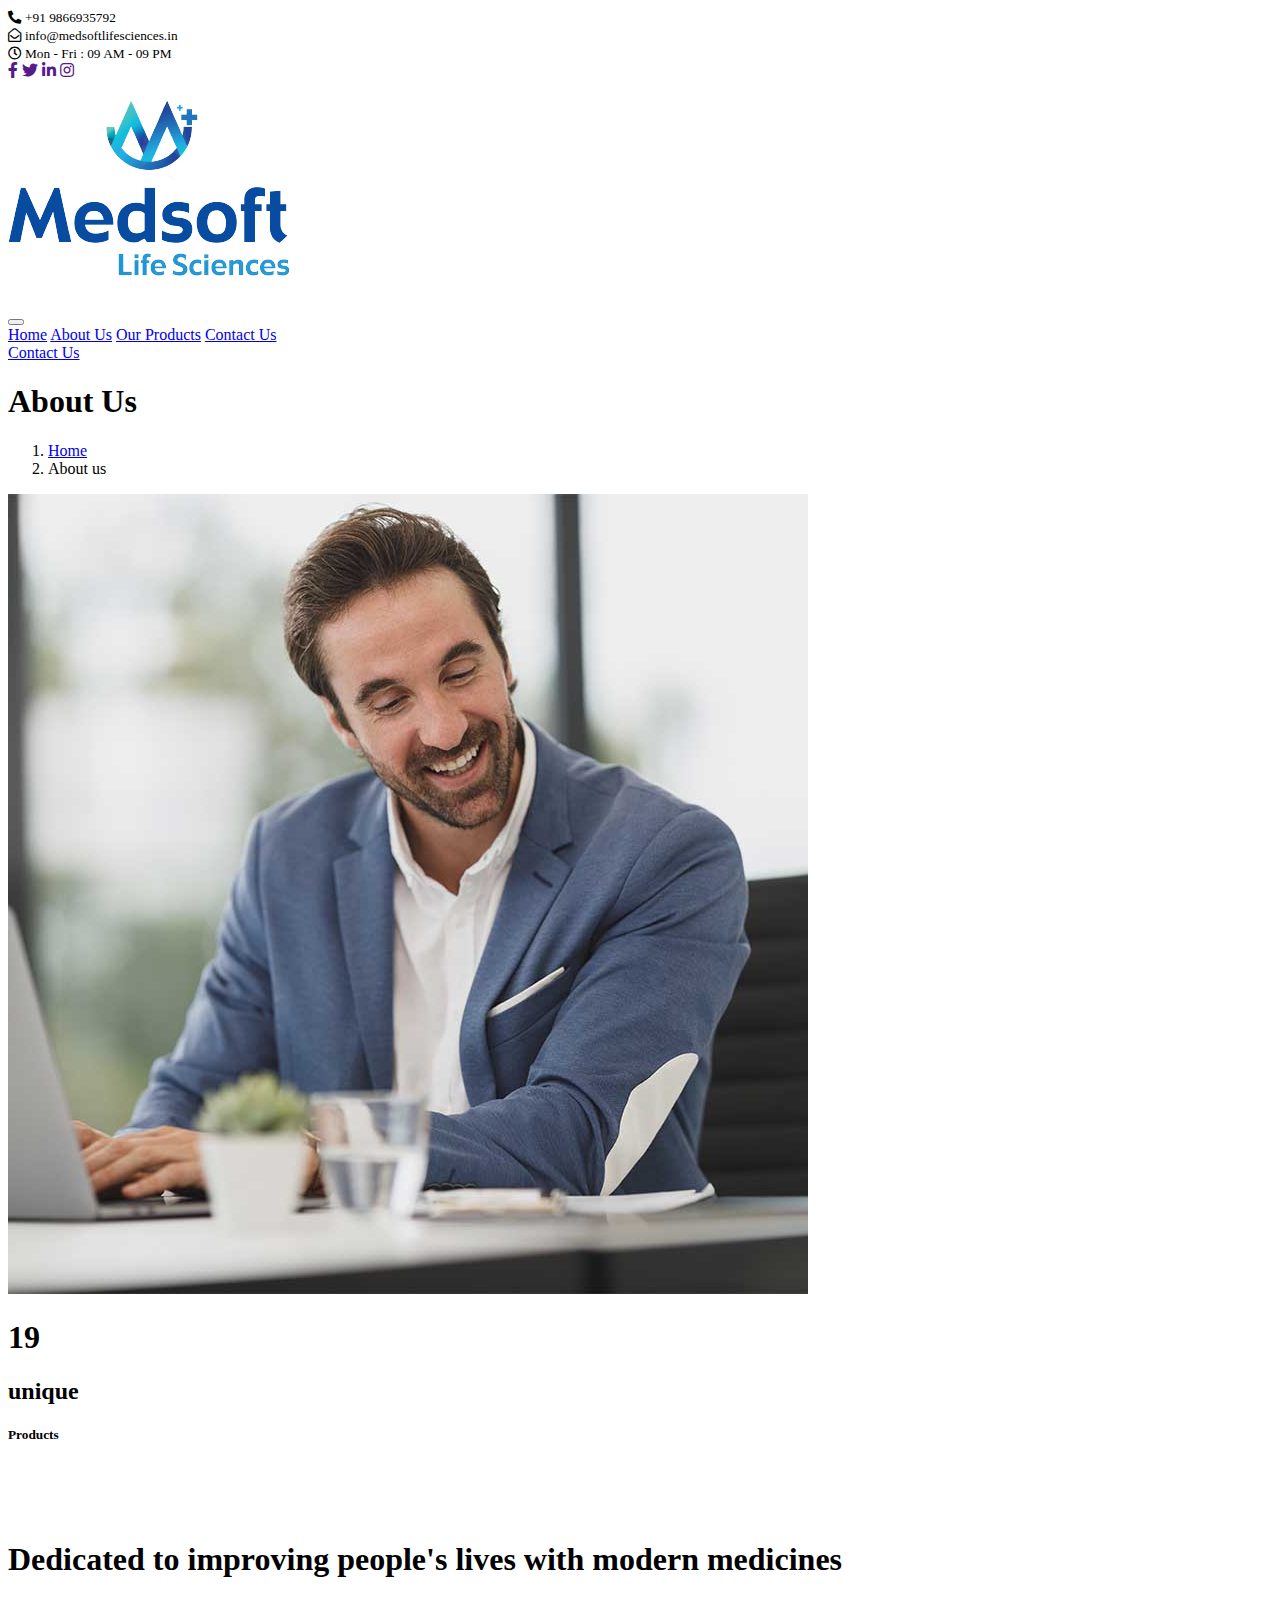
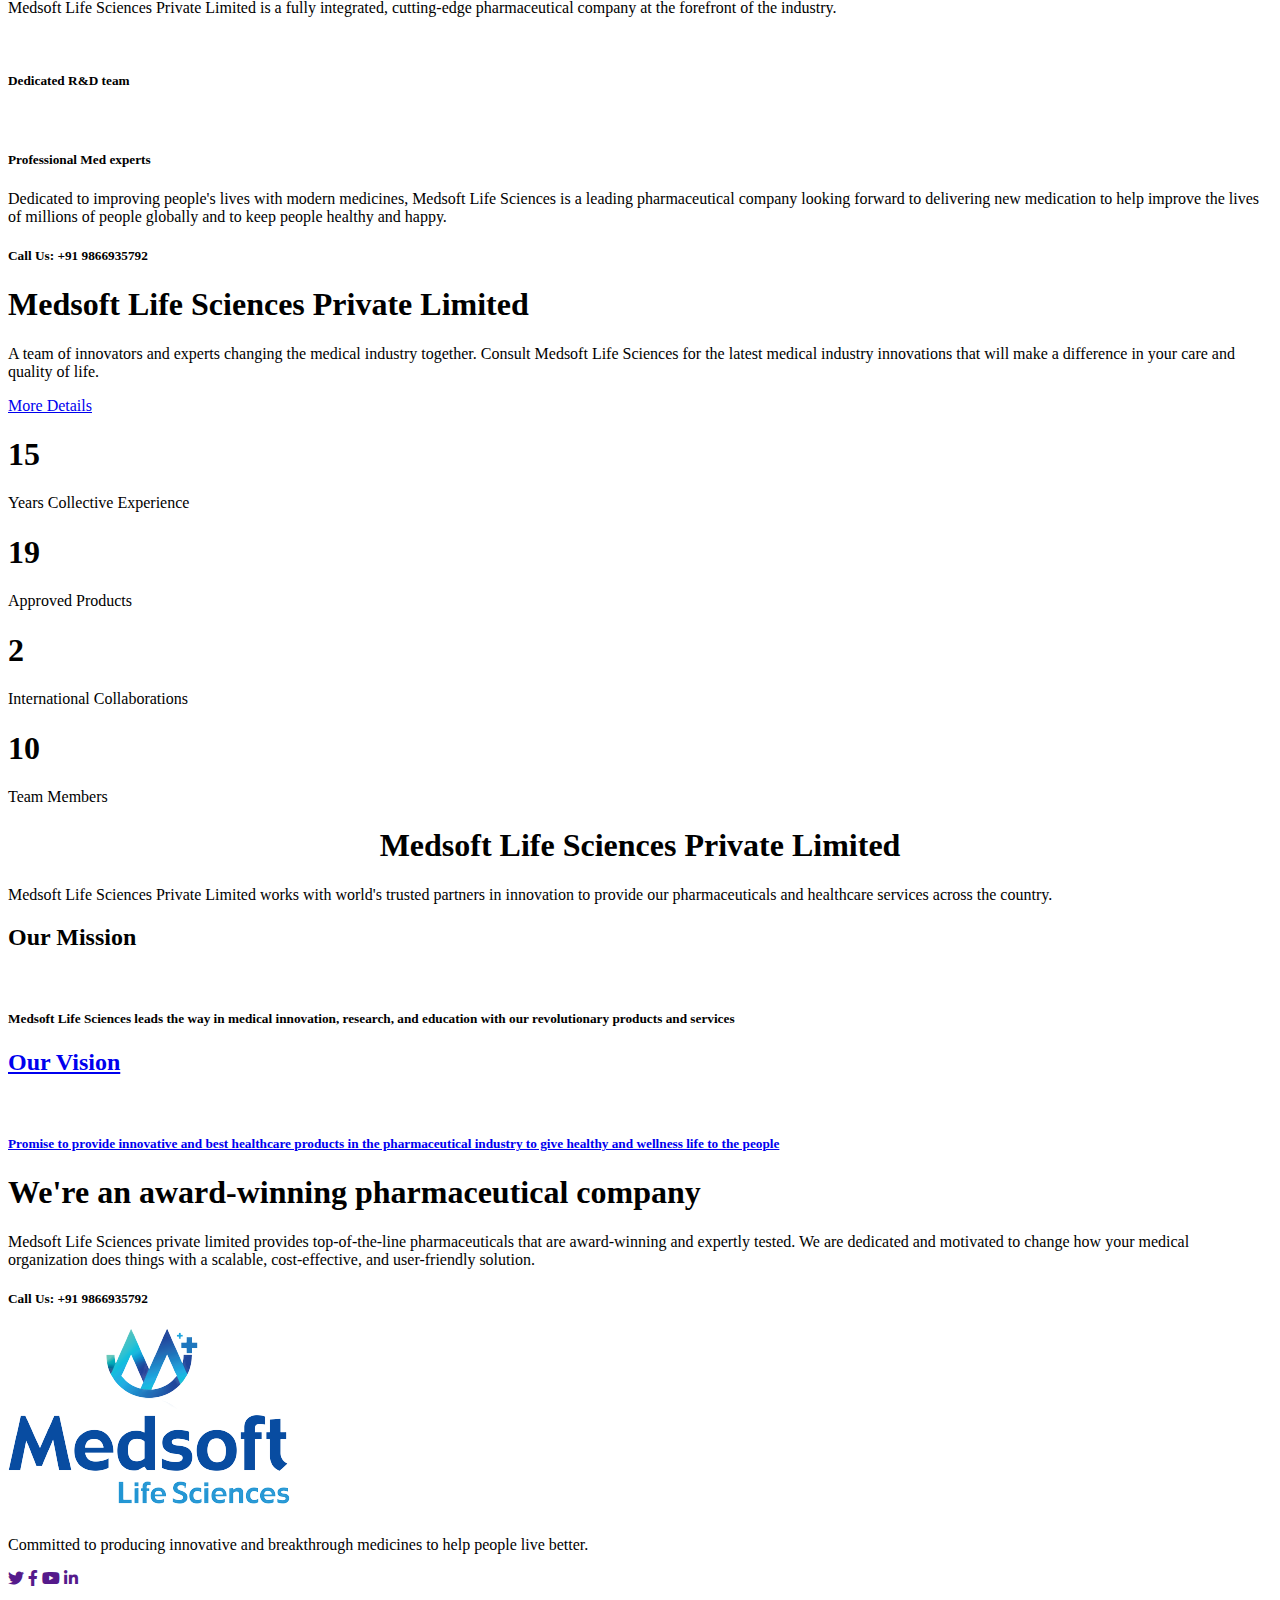
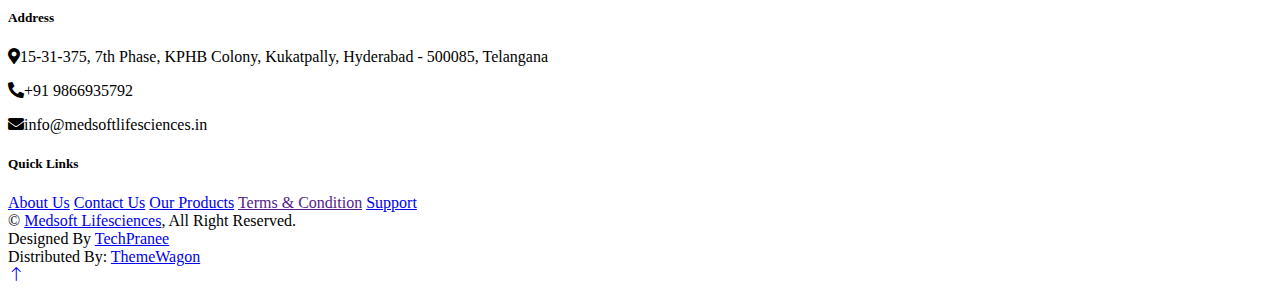
==== about.html @ 89406d45 "content changes" ====
<!DOCTYPE html>
<html lang="en">
  <head>
    <meta charset="utf-8" />
    <title>Medsoft - Life Sciences</title>
    <meta content="width=device-width, initial-scale=1.0" name="viewport" />
    <meta content="" name="keywords" />
    <meta content="" name="description" />

    <!-- Favicon -->
    <link href="img/medsoft_logo.png" rel="icon" />

    <!-- Google Web Fonts -->
    <link rel="preconnect" href="https://fonts.googleapis.com" />
    <link rel="preconnect" href="https://fonts.gstatic.com" crossorigin />
    <link
      href="https://fonts.googleapis.com/css2?family=Roboto:wght@400;500&family=Poppins:wght@600;700&display=swap"
      rel="stylesheet"
    />

    <!-- Icon Font Stylesheet -->
    <link
      href="https://cdnjs.cloudflare.com/ajax/libs/font-awesome/5.10.0/css/all.min.css"
      rel="stylesheet"
    />
    <link
      href="https://cdn.jsdelivr.net/npm/bootstrap-icons@1.4.1/font/bootstrap-icons.css"
      rel="stylesheet"
    />

    <!-- Libraries Stylesheet -->
    <link href="lib/animate/animate.min.css" rel="stylesheet" />
    <link href="lib/owlcarousel/assets/owl.carousel.min.css" rel="stylesheet" />

    <!-- Customized Bootstrap Stylesheet -->
    <link href="css/bootstrap.min.css" rel="stylesheet" />

    <!-- Template Stylesheet -->
    <link href="css/style.css" rel="stylesheet" />
  </head>

  <body>
    <!-- Spinner Start -->
    <div
      id="spinner"
      class="show bg-white position-fixed translate-middle w-100 vh-100 top-50 start-50 d-flex align-items-center justify-content-center"
    >
      <div class="spinner-grow text-primary" role="status"></div>
    </div>
    <!-- Spinner End -->

    <!-- Topbar Start -->
    <div
      class="container-fluid bg-dark text-white-50 py-2 px-0 d-none d-lg-block"
    >
      <div class="row gx-0 align-items-center">
        <div class="col-lg-7 px-5 text-start">
          <div class="h-100 d-inline-flex align-items-center me-4">
            <small class="fa fa-phone-alt me-2"></small>
            <small>+91 9866935792 </small>
          </div>
          <div class="h-100 d-inline-flex align-items-center me-4">
            <small class="far fa-envelope-open me-2"></small>
            <small>info@medsoftlifesciences.in</small>
          </div>
          <div class="h-100 d-inline-flex align-items-center me-4">
            <small class="far fa-clock me-2"></small>
            <small>Mon - Fri : 09 AM - 09 PM</small>
          </div>
        </div>
        <div class="col-lg-5 px-5 text-end">
          <div class="h-100 d-inline-flex align-items-center">
            <a class="text-white-50 ms-4" href=""
              ><i class="fab fa-facebook-f"></i
            ></a>
            <a class="text-white-50 ms-4" href=""
              ><i class="fab fa-twitter"></i
            ></a>
            <a class="text-white-50 ms-4" href=""
              ><i class="fab fa-linkedin-in"></i
            ></a>
            <a class="text-white-50 ms-4" href=""
              ><i class="fab fa-instagram"></i
            ></a>
          </div>
        </div>
      </div>
    </div>
    <!-- Topbar End -->

    <!-- Navbar Start -->
    <nav
      class="navbar navbar-expand-lg bg-white navbar-light sticky-top px-4 px-lg-5"
    >
      <a href="index.html" class="navbar-brand d-flex align-items-center">
        <h1 class="m-0">
          <img
            class="img-fluid me-3"
            src="img/medsoft_logo.png"
            alt="Medsoft logo"
          />
        </h1>
      </a>
      <button
        type="button"
        class="navbar-toggler"
        data-bs-toggle="collapse"
        data-bs-target="#navbarCollapse"
      >
        <span class="navbar-toggler-icon"></span>
      </button>
      <div class="collapse navbar-collapse" id="navbarCollapse">
        <div class="navbar-nav mx-auto bg-light rounded pe-4 py-3 py-lg-0">
          <a href="index.html" class="nav-item nav-link active">Home</a>
          <a href="about.html" class="nav-item nav-link">About Us</a>
          <a href="ourproducts.html" class="nav-item nav-link">Our Products</a>
          <!-- <div class="nav-item dropdown">
            <a
              href="#"
              class="nav-link dropdown-toggle"
              data-bs-toggle="dropdown"
              >Pages</a
            >
            <div class="dropdown-menu bg-light border-0 m-0">
              <a href="feature.html" class="dropdown-item">Features</a>
              <a href="appointment.html" class="dropdown-item">Appointment</a>
              <a href="team.html" class="dropdown-item">Team Members</a>
              <a href="testimonial.html" class="dropdown-item">Testimonial</a>
              <a href="404.html" class="dropdown-item">404 Page</a>
            </div>
          </div> -->
          <a href="contact.html" class="nav-item nav-link">Contact Us</a>
        </div>
      </div>
      <a href="contact.html" class="btn btn-primary px-3 d-none d-lg-block">Contact Us</a>
    </nav>
    <!-- Navbar End -->

    <!-- Page Header Start -->
    <div
      class="container-fluid page-header py-5 mb-5 wow fadeIn"
      data-wow-delay="0.1s"
    >
      <div class="container py-5">
        <h1 class="display-4 animated slideInDown mb-4">About Us</h1>
        <nav aria-label="breadcrumb animated slideInDown">
          <ol class="breadcrumb mb-0">
            <li class="breadcrumb-item"><a href="#">Home</a></li>
            <li class="breadcrumb-item active" aria-current="page">About us</li>
          </ol>
        </nav>
      </div>
    </div>
    <!-- Page Header End -->

    <!-- About Start -->
    <div class="container-xxl py-5">
      <div class="container">
        <div class="row g-5">
          <div class="col-lg-6 wow fadeInUp" data-wow-delay="0.1s">
            <div
              class="position-relative overflow-hidden rounded ps-5 pt-5 h-100"
              style="min-height: 400px"
            >
              <img
                class="position-absolute w-100 h-100"
                src="img/about.jpg"
                alt=""
                style="object-fit: cover"
              />
              <div
                class="position-absolute top-0 start-0 bg-white rounded pe-3 pb-3"
                style="width: 200px; height: 200px"
              >
                <div
                  class="d-flex flex-column justify-content-center text-center bg-primary rounded h-100 p-3"
                >
                  <h1 class="text-white mb-0">19</h1>
                  <h2 class="text-white">unique</h2>
                  <h5 class="text-white mb-0">Products</h5>
                </div>
              </div>
            </div>
          </div>
          <div class="col-lg-6 wow fadeInUp" data-wow-delay="0.5s">
            <div class="h-100">
              <h1 class="display-6 mb-5">
                Dedicated to improving people's lives with modern medicines
              </h1>
              <p class="fs-5 text-primary mb-4">
                Medsoft Life Sciences Private Limited is a fully integrated, cutting-edge pharmaceutical company at the forefront of the industry.
              </p>
              <div class="row g-4 mb-4">
                <div class="col-sm-6">
                  <div class="d-flex align-items-center">
                    <img
                      class="flex-shrink-0 me-3"
                      src="img/icon/icon-04-primary.png"
                      alt=""
                    />
                    <h5 class="mb-0">Dedicated R&D team</h5>
                  </div>
                </div>
                <div class="col-sm-6">
                  <div class="d-flex align-items-center">
                    <img
                      class="flex-shrink-0 me-3"
                      src="img/icon/icon-03-primary.png"
                      alt=""
                    />
                    <h5 class="mb-0">Professional Med experts</h5>
                  </div>
                </div>
              </div>
              <p class="mb-4">
                Dedicated to improving people's lives with modern medicines, Medsoft Life Sciences is a leading pharmaceutical company looking forward to delivering new medication to help improve the lives of millions of people globally and to keep people healthy and happy.
              </p>
              <div class="border-top mt-4 pt-4">
                <div class="d-flex align-items-center">
                  <!-- <img
                    class="flex-shrink-0 rounded-circle me-3"
                    src="img/profile.jpg"
                    alt=""
                  /> -->
                  <h5 class="mb-0">Call Us: +91 9866935792</h5>
                </div>
              </div>
            </div>
          </div>
        </div>
      </div>
    </div>
    <!-- About End -->

    <!-- Facts Start -->
    <div class="container-fluid overflow-hidden my-5 px-lg-0">
      <div class="container facts px-lg-0">
        <div class="row g-0 mx-lg-0">
          <div class="col-lg-6 facts-text wow fadeIn" data-wow-delay="0.1s">
            <div class="h-100 px-4 ps-lg-0">
              <h1 class="text-white mb-4">Medsoft Life Sciences Private Limited</h1>
              <p class="text-light mb-5">
                A team of innovators and experts changing the medical industry together. Consult Medsoft Life Sciences for the latest medical industry innovations that will make a difference in your care and quality of life.
              </p>
              <a href="/about.html" class="align-self-start btn btn-secondary py-3 px-5"
                >More Details</a
              >
            </div>
          </div>
          <div class="col-lg-6 facts-counter wow fadeIn" data-wow-delay="0.5s">
            <div class="h-100 px-4 pe-lg-0">
              <div class="row g-5">
                <div class="col-sm-6">
                  <h1 class="display-5" data-toggle="counter-up">15</h1>
                  <p class="fs-5 text-primary">Years Collective Experience</p>
                </div>
                <div class="col-sm-6">
                  <h1 class="display-5" data-toggle="counter-up">19</h1>
                  <p class="fs-5 text-primary">Approved Products</p>
                </div>
                <div class="col-sm-6">
                  <h1 class="display-5" data-toggle="counter-up">2</h1>
                  <p class="fs-5 text-primary">International Collaborations</p>
                </div>
                <div class="col-sm-6">
                  <h1 class="display-5" data-toggle="counter-up">10</h1>
                  <p class="fs-5 text-primary">Team Members</p>
                </div>
              </div>
            </div>
          </div>
        </div>
      </div>
    </div>
    <!-- Facts End -->

    <!-- Features Start -->
    <div class="container-xxl py-5">
      <div class="container">
        <div class="row g-5">
          <div class="wow fadeInUp" data-wow-delay="0.1s">
            <h1 class="display-6 mb-5", style="text-align: center;">Medsoft Life Sciences Private Limited</h1>
            <p class="mb-4">
              Medsoft Life Sciences Private Limited works with world's trusted partners in innovation to provide our pharmaceuticals and healthcare services across the country.
            </p>
            <div class="row g-3">
              <div class="col-sm-6 wow fadeIn" data-wow-delay="0.1s">
                <div class="bg-light rounded h-100 p-3">
                  <div
                  class="bg-white d-flex flex-column justify-content-center text-center rounded h-100 py-4 px-3"
                >
                  <!-- <img
                    class="align-self-center mb-3"
                    src="img/marine_bio_logo2.jpg"
                    alt="marine bio logo"
                    
                    
                  /> -->
                  <h2 class="fs-5 text-primary">Our Mission</h2> <br>
                  <h5 class="mb-0">Medsoft Life Sciences leads the way in medical innovation, research, and education with our revolutionary products and services</h5>
                </div>
                </a>
                 
                </div>
              </div>
              <div class="col-sm-6 wow fadeIn" data-wow-delay="0.2s">
                <div class="bg-light rounded h-100 p-3">
                  <a href="http://www.biotronlabs.com/" target="_blank">
                  <div
                    class="bg-white d-flex flex-column justify-content-center text-center rounded py-4 px-3"
                  >
                    <!-- <img
                      class="align-self-center mb-3"
                      src="img/biotron_logo.png"
                      alt=""
                    /> -->
                    <h2 class="fs-5 text-primary">Our Vision</h2> <br>
                    <h5 class="mb-0">Promise to provide innovative and best healthcare products in the pharmaceutical industry to give healthy and wellness life to the people</h5>
                  </div>
                </a>
                </div>
              </div>
              <!-- <div class="col-sm-6 wow fadeIn" data-wow-delay="0.3s">
                <div class="bg-light rounded h-100 p-3">
                  <div
                    class="bg-white d-flex flex-column justify-content-center text-center rounded py-4 px-3"
                  >
                    <img
                      class="align-self-center mb-3"
                      src="img/icon/icon-04-primary.png"
                      alt=""
                    />
                    <h5 class="mb-0">Policy Controlling</h5>
                  </div>
                </div>
              </div> -->
              <!-- <div class="col-sm-6 wow fadeIn" data-wow-delay="0.4s">
                <div class="bg-light rounded h-100 p-3">
                  <div
                    class="bg-white d-flex flex-column justify-content-center text-center rounded h-100 py-4 px-3"
                  >
                    <img
                      class="align-self-center mb-3"
                      src="img/icon/icon-07-primary.png"
                      alt=""
                    />
                    <h5 class="mb-0">Money Saving</h5>
                  </div>
                </div>
              </div> -->
            </div>
          </div>
          <!-- <div class="col-lg-6 wow fadeInUp" data-wow-delay="0.5s">
            <div
              class="position-relative rounded overflow-hidden h-100"
              style="min-height: 400px"
            >
              <img
                class="position-absolute w-100 h-100"
                src="img/feature.jpg"
                alt=""
                style="object-fit: cover"
              />
            </div>
          </div> -->
        </div>
      </div>
    </div>
    <!-- Features End -->

    <!-- Appointment Start -->
    <div
      class="container-fluid appointment my-5 py-5 wow fadeIn"
      data-wow-delay="0.1s"
    >
      <div class="container py-5">
        <div class="row g-5">
          <div class="wow fadeIn" data-wow-delay="0.3s">
            <h1 class="display-6 text-white mb-5">
              We're an award-winning pharmaceutical company
            </h1>
            <p class="text-white mb-5">
              Medsoft Life Sciences private limited provides top-of-the-line pharmaceuticals that are award-winning and expertly tested. We are dedicated and motivated to change how your medical organization does things with a scalable, cost-effective, and user-friendly solution.
            </p>
            <div class="bg-white rounded p-3" style="width: 350px">
              <div class="d-flex align-items-center bg-primary rounded p-3">
                <h5 class="text-white mb-0">Call Us: +91 9866935792</h5>
              </div>
            </div>
          </div>
        </div>
      </div>
    </div>
    <!-- Appointment End -->

    <!-- Footer Start -->
    <div
      class="container-fluid bg-dark footer mt-5 pt-5 wow fadeIn"
      data-wow-delay="0.1s"
    >
      <div class="container py-5">
        <div class="row g-5">
          <div class="col-lg-3 col-md-6">
            <h1 class="text-white mb-4">
              <img
                class="img-fluid me-3"
                src="img/medsoft_logo.png"
                alt=""
              />
            </h1>
            <p>
              Committed to producing innovative and breakthrough medicines to help people live better.
            </p>
            <div class="d-flex pt-2">
              <a class="btn btn-square me-1" href=""
                ><i class="fab fa-twitter"></i
              ></a>
              <a class="btn btn-square me-1" href=""
                ><i class="fab fa-facebook-f"></i
              ></a>
              <a class="btn btn-square me-1" href=""
                ><i class="fab fa-youtube"></i
              ></a>
              <a class="btn btn-square me-0" href=""
                ><i class="fab fa-linkedin-in"></i
              ></a>
            </div>
          </div>
          <div class="col-lg-3 col-md-6">
            <h5 class="text-light mb-4">Address</h5>
            <p>
              <i class="fa fa-map-marker-alt me-3"></i>15-31-375, 7th Phase, KPHB Colony, Kukatpally, Hyderabad - 500085, Telangana
            </p>
            <p><i class="fa fa-phone-alt me-3"></i>+91 9866935792</p>
            <p><i class="fa fa-envelope me-3"></i>info@medsoftlifesciences.in</p>
          </div>
          <div class="col-lg-3 col-md-6">
            <h5 class="text-light mb-4">Quick Links</h5>
            <a class="btn btn-link" href="/about.html">About Us</a>
            <a class="btn btn-link" href="/contact.html">Contact Us</a>
            <a class="btn btn-link" href="/ourproducts.html">Our Products</a>
            <a class="btn btn-link" href="">Terms & Condition</a>
            <a class="btn btn-link" href="/contact.html">Support</a>
          </div>
          <!-- <div class="col-lg-3 col-md-6">
            <h5 class="text-light mb-4">Newsletter</h5>
            <p>Dolor amet sit justo amet elitr clita ipsum elitr est.</p>
            <div class="position-relative mx-auto" style="max-width: 400px">
              <input
                class="form-control bg-transparent w-100 py-3 ps-4 pe-5"
                type="text"
                placeholder="Your email"
              />
              <button
                type="button"
                class="btn btn-secondary py-2 position-absolute top-0 end-0 mt-2 me-2"
              >
                SignUp
              </button>
            </div>
          </div> -->
        </div>
      </div>
      <div class="container-fluid copyright">
        <div class="container">
          <div class="row">
            <div class="col-md-6 text-center text-md-start mb-3 mb-md-0">
              &copy; <a href="#">Medsoft Lifesciences</a>, All Right Reserved.
            </div>
            <div class="col-md-6 text-center text-md-end">
              <!--/*** This template is free as long as you keep the footer author’s credit link/attribution link/backlink. If you'd like to use the template without the footer author’s credit link/attribution link/backlink, you can purchase the Credit Removal License from "https://htmlcodex.com/credit-removal". Thank you for your support. ***/-->
              Designed By <a href="https://techpranee.com/">TechPranee</a>
              <br />Distributed By:
              <a href="https://themewagon.com" target="_blank">ThemeWagon</a>
            </div>
          </div>
        </div>
      </div>
    </div>
    <!-- Footer End -->

    <!-- Back to Top -->
    <a href="#" class="btn btn-lg btn-primary btn-lg-square back-to-top"
      ><i class="bi bi-arrow-up"></i
    ></a>

    <!-- JavaScript Libraries -->
    <script src="https://code.jquery.com/jquery-3.4.1.min.js"></script>
    <script src="https://cdn.jsdelivr.net/npm/bootstrap@5.0.0/dist/js/bootstrap.bundle.min.js"></script>
    <script src="lib/wow/wow.min.js"></script>
    <script src="lib/easing/easing.min.js"></script>
    <script src="lib/waypoints/waypoints.min.js"></script>
    <script src="lib/owlcarousel/owl.carousel.min.js"></script>
    <script src="lib/counterup/counterup.min.js"></script>

    <!-- Template Javascript -->
    <script src="js/main.js"></script>
  </body>
</html>
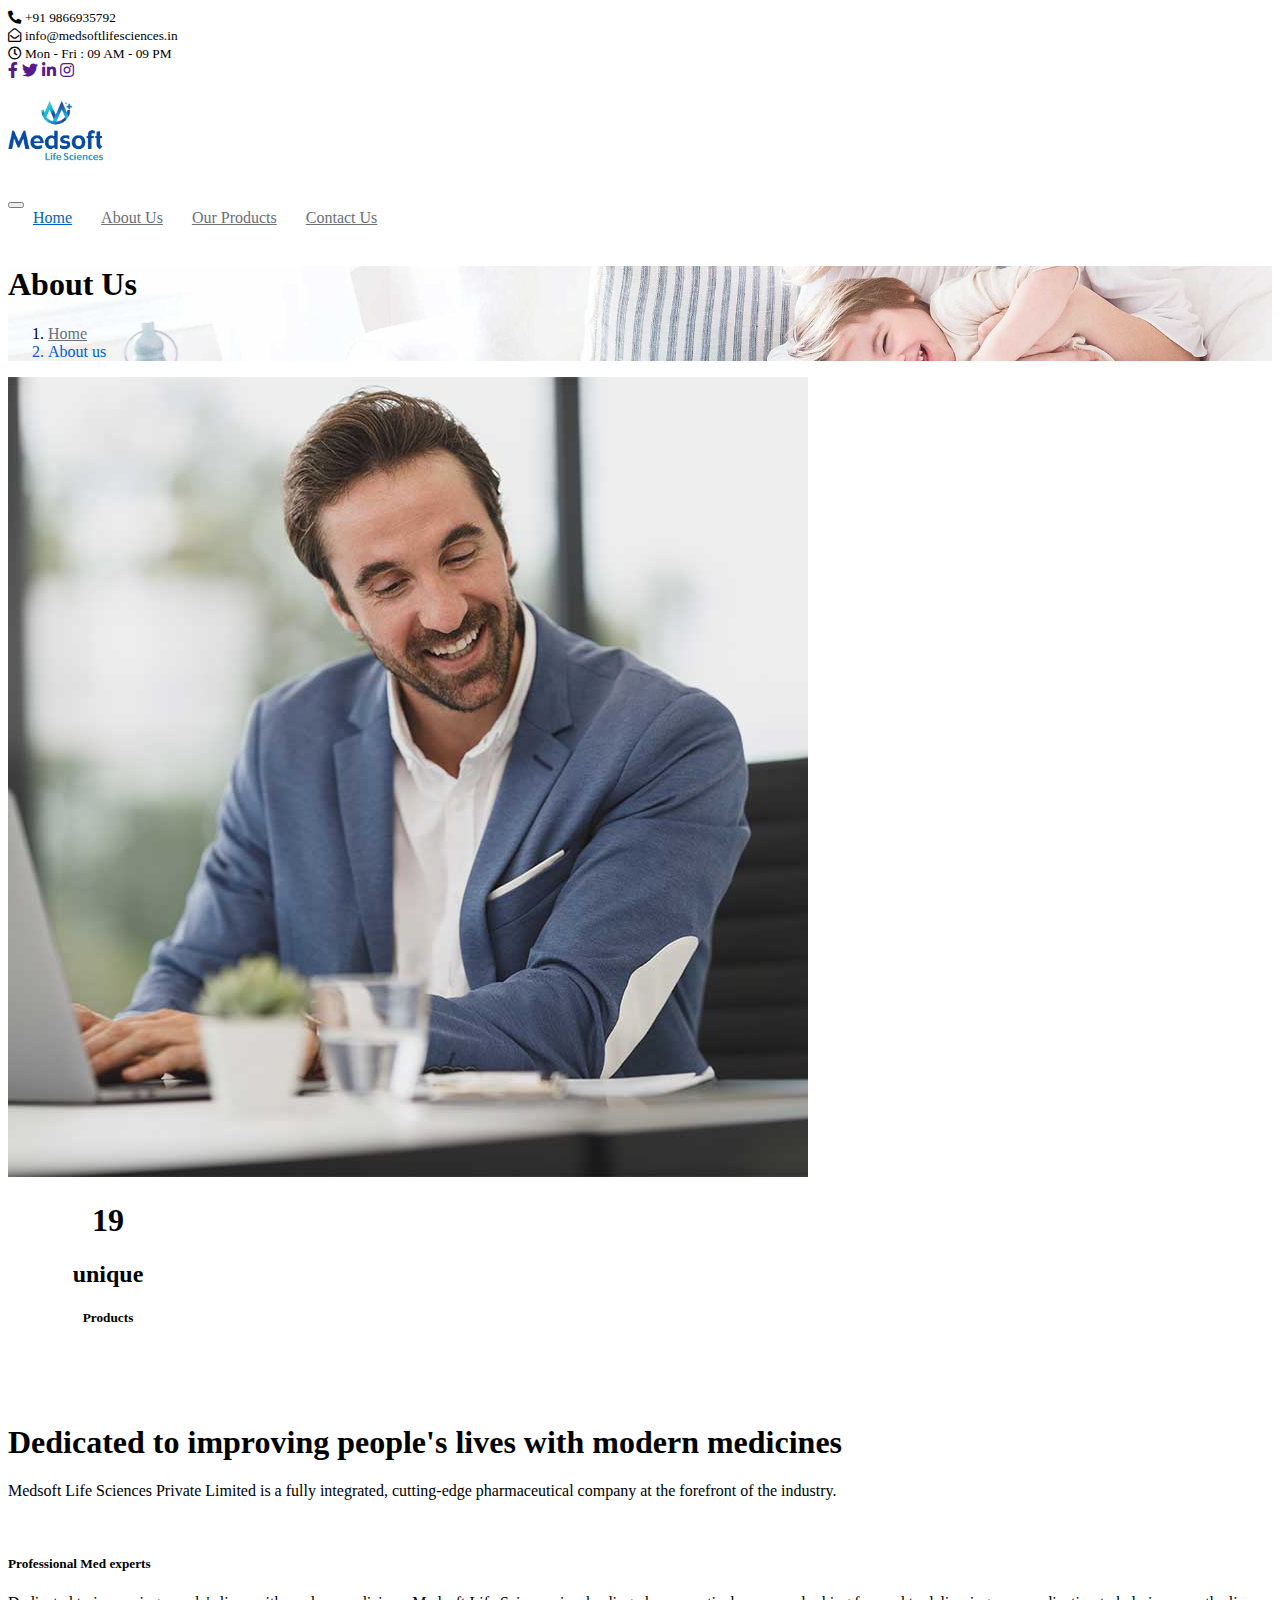
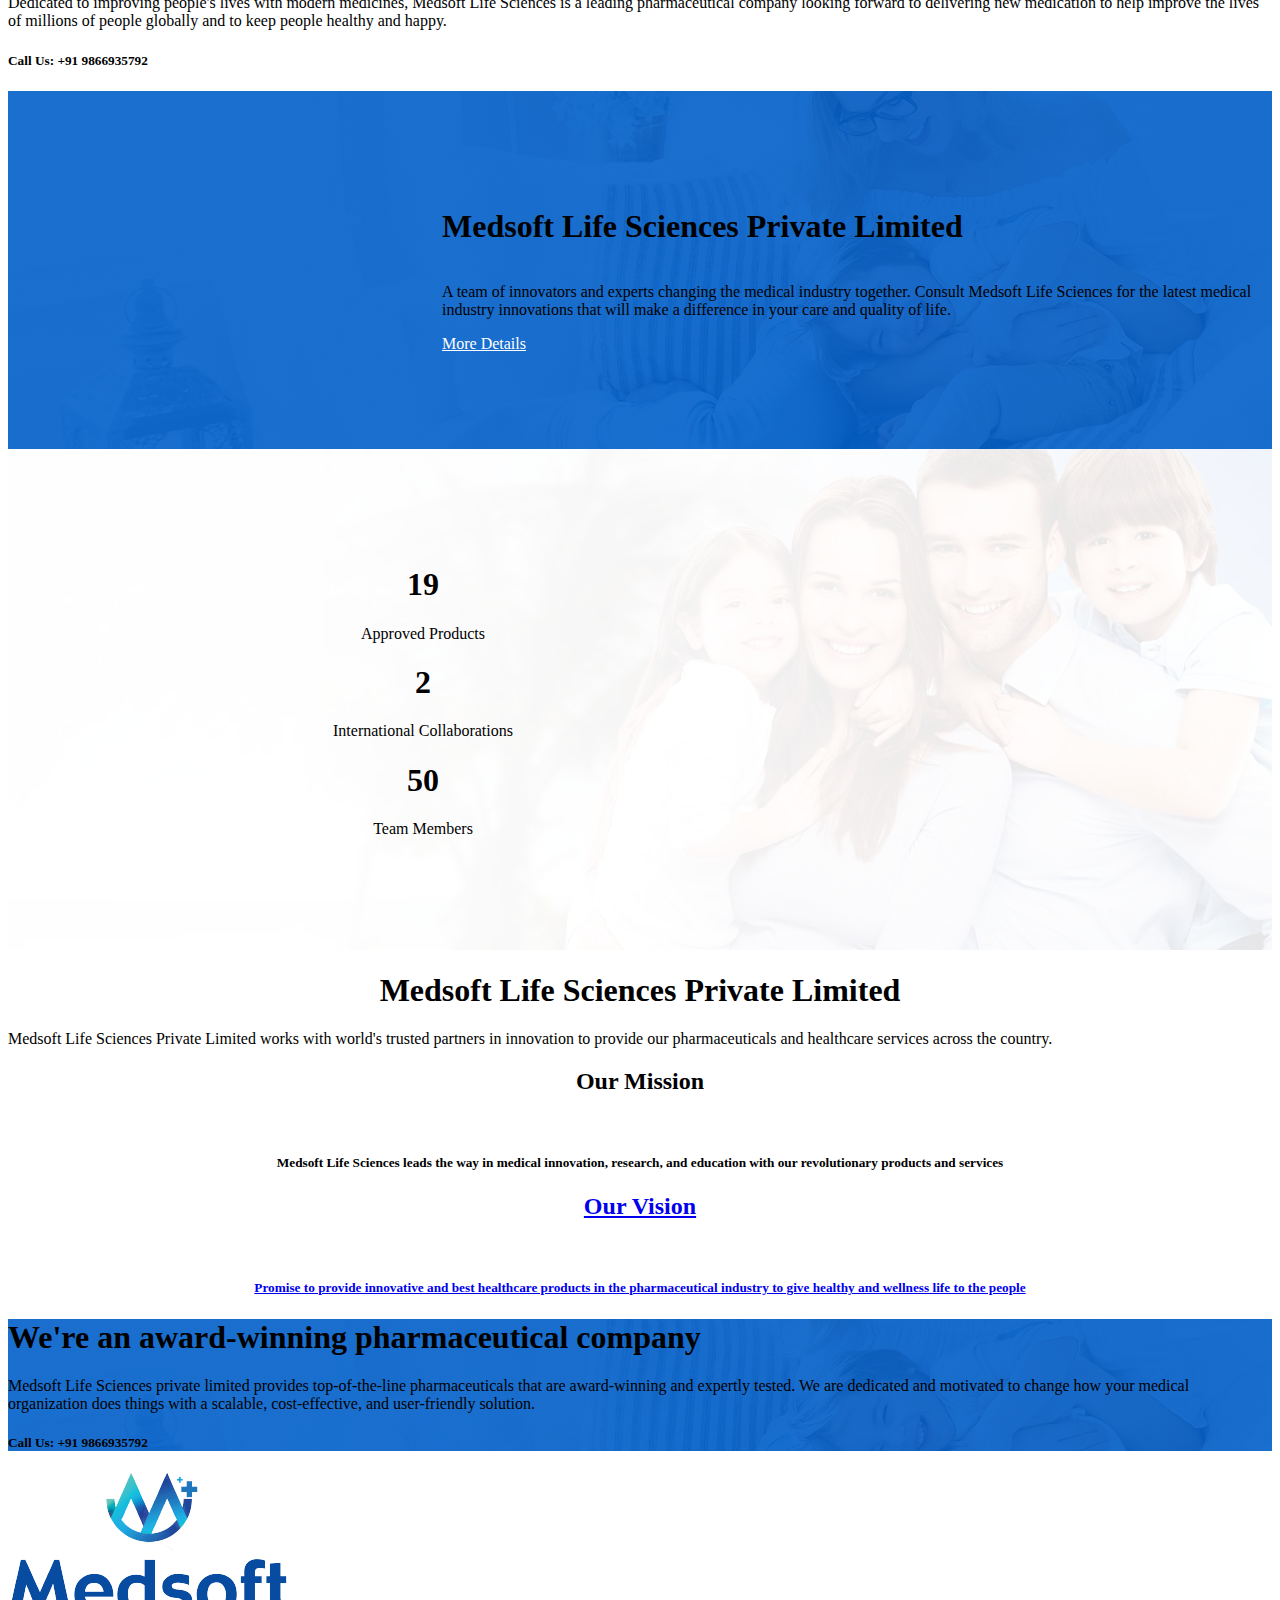
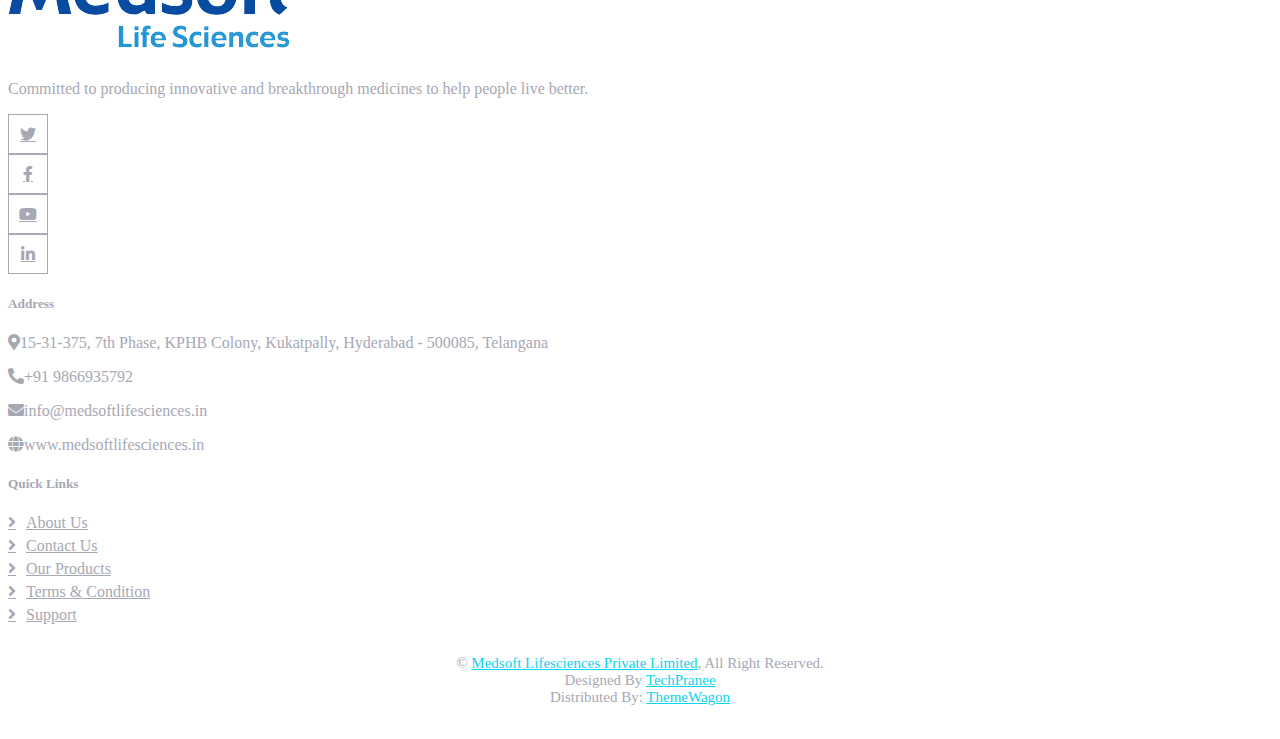
==== commit 6a3c1289: "revised private limited and facts content" ====
--- a/about.html
+++ b/about.html
@@ -198,10 +198,10 @@
                       src="img/icon/icon-04-primary.png"
                       alt=""
                     />
-                    <h5 class="mb-0">Dedicated R&D team</h5>
+                    <h5 class="mb-0">Professional Med experts</h5>
                   </div>
                 </div>
-                <div class="col-sm-6">
+                <!-- <div class="col-sm-6">
                   <div class="d-flex align-items-center">
                     <img
                       class="flex-shrink-0 me-3"
@@ -210,7 +210,7 @@
                     />
                     <h5 class="mb-0">Professional Med experts</h5>
                   </div>
-                </div>
+                </div> -->
               </div>
               <p class="mb-4">
                 Dedicated to improving people's lives with modern medicines, Medsoft Life Sciences is a leading pharmaceutical company looking forward to delivering new medication to help improve the lives of millions of people globally and to keep people healthy and happy.
@@ -238,11 +238,11 @@
         <div class="row g-0 mx-lg-0">
           <div class="col-lg-6 facts-text wow fadeIn" data-wow-delay="0.1s">
             <div class="h-100 px-4 ps-lg-0">
-              <h1 class="text-white mb-4">Medsoft Life Sciences Private Limited</h1>
+              <h1 class="text-white mb-4">Medsoft Life Sciences Private Limited </h1>
               <p class="text-light mb-5">
                 A team of innovators and experts changing the medical industry together. Consult Medsoft Life Sciences for the latest medical industry innovations that will make a difference in your care and quality of life.
               </p>
-              <a href="/about.html" class="align-self-start btn btn-secondary py-3 px-5"
+              <a href="" class="align-self-start btn btn-secondary py-3 px-5"
                 >More Details</a
               >
             </div>
@@ -250,21 +250,21 @@
           <div class="col-lg-6 facts-counter wow fadeIn" data-wow-delay="0.5s">
             <div class="h-100 px-4 pe-lg-0">
               <div class="row g-5">
-                <div class="col-sm-6">
+                <!-- <div class="col-sm-6">
                   <h1 class="display-5" data-toggle="counter-up">15</h1>
                   <p class="fs-5 text-primary">Years Collective Experience</p>
-                </div>
-                <div class="col-sm-6">
-                  <h1 class="display-5" data-toggle="counter-up">19</h1>
-                  <p class="fs-5 text-primary">Approved Products</p>
-                </div>
-                <div class="col-sm-6">
-                  <h1 class="display-5" data-toggle="counter-up">2</h1>
-                  <p class="fs-5 text-primary">International Collaborations</p>
-                </div>
-                <div class="col-sm-6">
-                  <h1 class="display-5" data-toggle="counter-up">10</h1>
-                  <p class="fs-5 text-primary">Team Members</p>
+                </div> -->
+                <div class="col-sm-4">
+                  <h1 class="display-5 text-center" data-toggle="counter-up">19</h1>
+                  <p class="fs-5 text-primary text-center">Approved Products</p>
+                </div>
+                <div class="col-sm-4">
+                  <h1 class="display-5 text-center" data-toggle="counter-up">2</h1>
+                  <p class="fs-5 text-primary text-center">International Collaborations</p>
+                </div>
+                <div class="col-sm-4">
+                  <h1 class="display-5 text-center" data-toggle="counter-up">50</h1>
+                  <p class="fs-5 text-primary text-center">Team Members</p>
                 </div>
               </div>
             </div>
@@ -433,6 +433,7 @@
             </p>
             <p><i class="fa fa-phone-alt me-3"></i>+91 9866935792</p>
             <p><i class="fa fa-envelope me-3"></i>info@medsoftlifesciences.in</p>
+            <p><i class="fa fa-globe me-3"></i>www.medsoftlifesciences.in</p>
           </div>
           <div class="col-lg-3 col-md-6">
             <h5 class="text-light mb-4">Quick Links</h5>
@@ -465,7 +466,7 @@
         <div class="container">
           <div class="row">
             <div class="col-md-6 text-center text-md-start mb-3 mb-md-0">
-              &copy; <a href="#">Medsoft Lifesciences</a>, All Right Reserved.
+              &copy; <a href="#">Medsoft Lifesciences Private Limited</a>, All Right Reserved.
             </div>
             <div class="col-md-6 text-center text-md-end">
               <!--/*** This template is free as long as you keep the footer author’s credit link/attribution link/backlink. If you'd like to use the template without the footer author’s credit link/attribution link/backlink, you can purchase the Credit Removal License from "https://htmlcodex.com/credit-removal". Thank you for your support. ***/-->
--- a/css/style.css
+++ b/css/style.css
@@ -0,0 +1,471 @@
+/********** Template CSS **********/
+:root {
+    --primary: #015FC9;
+    --secondary: #0DD3F1;
+    --light: #F6F7FC;
+    --dark: #15233C;
+}
+
+.back-to-top {
+    position: fixed;
+    display: none;
+    right: 30px;
+    bottom: 30px;
+    z-index: 99;
+}
+
+
+/*** Spinner ***/
+#spinner {
+    opacity: 0;
+    visibility: hidden;
+    transition: opacity .5s ease-out, visibility 0s linear .5s;
+    z-index: 99999;
+}
+
+#spinner.show {
+    transition: opacity .5s ease-out, visibility 0s linear 0s;
+    visibility: visible;
+    opacity: 1;
+}
+
+
+/*** Button ***/
+.btn {
+    transition: .5s;
+}
+
+.btn.btn-primary,
+.btn.btn-outline-primary:hover,
+.btn.btn-secondary,
+.btn.btn-outline-secondary:hover {
+    color: #FFFFFF;
+}
+
+.btn.btn-primary:hover {
+    background: var(--secondary);
+    border-color: var(--secondary);
+}
+
+.btn.btn-secondary:hover {
+    background: var(--primary);
+    border-color: var(--primary);
+}
+
+.btn-square {
+    width: 38px;
+    height: 38px;
+}
+
+.btn-sm-square {
+    width: 32px;
+    height: 32px;
+}
+
+.btn-lg-square {
+    width: 48px;
+    height: 48px;
+}
+
+.btn-square,
+.btn-sm-square,
+.btn-lg-square {
+    padding: 0;
+    display: flex;
+    align-items: center;
+    justify-content: center;
+    font-weight: normal;
+}
+
+
+/*** Navbar ***/
+.navbar.sticky-top {
+    top: -100px;
+    transition: .5s;
+}
+
+.navbar .navbar-brand img {
+    max-height: 60px;
+}
+
+.navbar .navbar-nav .nav-link {
+    margin-left: 25px;
+    padding: 10px 0;
+    color: #696E77;
+    font-weight: 500;
+    outline: none;
+}
+
+.navbar .navbar-nav .nav-link:hover,
+.navbar .navbar-nav .nav-link.active {
+    color: var(--primary);
+}
+
+.navbar .dropdown-toggle::after {
+    border: none;
+    content: "\f107";
+    font-family: "Font Awesome 5 Free";
+    font-weight: 900;
+    vertical-align: middle;
+    margin-left: 8px;
+}
+
+@media (max-width: 991.98px) {
+    .navbar .navbar-brand img {
+        max-height: 45px;
+    }
+
+    .navbar .navbar-nav {
+        margin-top: 20px;
+        margin-bottom: 15px;
+    }
+
+    .navbar .nav-item .dropdown-menu {
+        padding-left: 30px;
+    }
+}
+
+@media (min-width: 992px) {
+    .navbar .nav-item .dropdown-menu {
+        display: block;
+        border: none;
+        margin-top: 0;
+        top: 150%;
+        right: 0;
+        opacity: 0;
+        visibility: hidden;
+        transition: .5s;
+    }
+
+    .navbar .nav-item:hover .dropdown-menu {
+        top: 100%;
+        visibility: visible;
+        transition: .5s;
+        opacity: 1;
+    }
+}
+
+
+/*** Header ***/
+.carousel-caption {
+    top: 0;
+    left: 0;
+    right: 0;
+    bottom: 0;
+    display: flex;
+    align-items: center;
+    text-align: start;
+    z-index: 1;
+}
+.text-center{
+    text-align: center;
+}
+.carousel-control-prev,
+.carousel-control-next {
+    width: 15%;
+}
+
+.carousel-control-prev-icon,
+.carousel-control-next-icon {
+    width: 3rem;
+    height: 3rem;
+    background-color: var(--primary);
+    border: 15px solid var(--primary);
+    border-radius: 50px;
+}
+
+@media (max-width: 768px) {
+    #header-carousel .carousel-item {
+        position: relative;
+        min-height: 450px;
+    }
+    
+    #header-carousel .carousel-item img {
+        position: absolute;
+        width: 100%;
+        height: 100%;
+        object-fit: cover;
+    }
+}
+
+.page-header {
+    background: url(../img/carousel-1.jpg) center center no-repeat;
+    background-size: cover;
+}
+
+.page-header .breadcrumb-item,
+.page-header .breadcrumb-item a {
+    font-weight: 500;
+}
+
+.page-header .breadcrumb-item a,
+.page-header .breadcrumb-item+.breadcrumb-item::before {
+    color: #696E77;
+}
+
+.page-header .breadcrumb-item a:hover,
+.page-header .breadcrumb-item.active {
+    color: var(--primary);
+}
+
+
+/*** Facts ***/
+@media (min-width: 992px) {
+    .container.facts {
+        max-width: 100% !important;
+    }
+
+    .container.facts .facts-text {
+        padding-left: calc(((100% - 320px) / 2) + .75rem);
+    }
+
+    .container.facts .facts-counter {
+        padding-right: calc(((100% - 320px) / 2) + .75rem);
+    }
+}
+
+@media (min-width: 1200px) {
+    .container.facts .facts-text  {
+        padding-left: calc(((100% - 420px) / 2) + .75rem);
+    }
+
+    .container.facts .facts-counter  {
+        padding-right: calc(((100% - 420px) / 2) + .75rem);
+    }
+}
+
+@media (min-width: 1400px) {
+    .container.facts .facts-text  {
+        padding-left: calc(((100% - 1320px) / 2) + .75rem);
+    }
+
+    .container.facts .facts-counter  {
+        padding-right: calc(((100% - 1320px) / 2) + .75rem);
+    }
+}
+
+.container.facts .facts-text {
+    background: linear-gradient(rgba(1, 95, 201, .9), rgba(1, 95, 201, .9)), url(../img/carousel-1.jpg) center right no-repeat;
+    background-size: cover;
+}
+
+.container.facts .facts-counter {
+    background: linear-gradient(rgba(255, 255, 255, .9), rgba(255, 255, 255, .9)), url(../img/carousel-2.jpg) center right no-repeat;
+    background-size: cover;
+}
+
+.container.facts .facts-text .h-100,
+.container.facts .facts-counter .h-100 {
+    padding: 6rem 0;
+    display: flex;
+    flex-direction: column;
+    justify-content: center;
+}
+
+
+/*** Service ***/
+.service-item {
+    position: relative;
+    overflow: hidden;
+    box-shadow: 0 0 45px rgba(0, 0, 0, .07);
+}
+
+.service-item .service-icon {
+    width: 90px;
+    height: 90px;
+    display: flex;
+    align-items: center;
+    justify-content: center;
+}
+
+.service-item .service-icon img {
+    max-width: 60px;
+    max-height: 60px;
+}
+
+.service-item a.btn {
+    color: var(--primary);
+}
+
+.service-item a.btn:hover {
+    color: #FFFFFF;
+    background: var(--primary);
+    border-color: var(--primary);
+}
+
+
+/*** Appointment ***/
+.appointment {
+    background: linear-gradient(rgba(1, 95, 201, .9), rgba(1, 95, 201, .9)), url(../img/carousel-1.jpg) center center no-repeat;
+    background-size: cover;
+}
+
+
+/*** Team ***/
+.team-item {
+    position: relative;
+    overflow: hidden;
+    height: 100%;
+    box-shadow: 0 0 45px rgba(0, 0, 0, .07);
+}
+
+.team-item img {
+    transition: .5s;
+}
+
+
+.team-text {
+    position: absolute;
+    width: 100%;
+    left: 0;
+    bottom: -50px;
+    opacity: 0;
+    transition: .5s;
+}
+
+.team-item:hover .team-text {
+    bottom: 0;
+    opacity: 1;
+}
+
+.team-item a.btn {
+    color: var(--primary);
+}
+
+.team-item a.btn:hover {
+    color: #FFFFFF;
+    background: var(--primary);
+    border-color: var(--primary);
+}
+
+
+/*** Testimonial ***/
+.animated.pulse {
+    animation-duration: 1.5s;
+}
+
+.testimonial-left,
+.testimonial-right {
+    position: relative;
+}
+
+.testimonial-left img,
+.testimonial-right img {
+    position: absolute;
+    padding: 5px;
+    border: 1px dashed var(--primary);
+    border-radius: 10px;
+}
+
+.testimonial-left img:nth-child(1),
+.testimonial-right img:nth-child(3) {
+    width: 70px;
+    height: 70px;
+    top: 10%;
+    left: 50%;
+    transform: translateX(-50%);
+}
+
+.testimonial-left img:nth-child(2),
+.testimonial-right img:nth-child(2) {
+    width: 60px;
+    height: 60px;
+    top: 50%;
+    left: 10%;
+    transform: translateY(-50%);
+}
+
+.testimonial-left img:nth-child(3),
+.testimonial-right img:nth-child(1) {
+    width: 50px;
+    height: 50px;
+    bottom: 10%;
+    right: 10%;
+}
+
+.testimonial-carousel .owl-item img {
+    width: 100px;
+    height: 100px;
+}
+
+.testimonial-carousel .owl-nav {
+    margin-top: 30px;
+    display: flex;
+    justify-content: center;
+}
+
+.testimonial-carousel .owl-nav .owl-prev,
+.testimonial-carousel .owl-nav .owl-next {
+    margin: 0 5px;
+    width: 45px;
+    height: 45px;
+    display: flex;
+    align-items: center;
+    justify-content: center;
+    color: #FFFFFF;
+    background: var(--primary);
+    border-radius: 10px;
+    font-size: 22px;
+    transition: .5s;
+}
+
+.testimonial-carousel .owl-nav .owl-prev:hover,
+.testimonial-carousel .owl-nav .owl-next:hover {
+    background: var(--secondary);
+}
+
+
+/*** Footer ***/
+.footer {
+    color: #A7A8B4;
+}
+
+.footer .btn.btn-link {
+    display: block;
+    margin-bottom: 5px;
+    padding: 0;
+    text-align: left;
+    color: #A7A8B4;
+    font-weight: normal;
+    text-transform: capitalize;
+    transition: .3s;
+}
+
+.footer .btn.btn-link::before {
+    position: relative;
+    content: "\f105";
+    font-family: "Font Awesome 5 Free";
+    font-weight: 900;
+    color: #A7A8B4;
+    margin-right: 10px;
+}
+
+.footer .btn.btn-link:hover {
+    color: var(--light);
+    letter-spacing: 1px;
+    box-shadow: none;
+}
+
+.footer .btn.btn-square {
+    color: #A7A8B4;
+    border: 1px solid#A7A8B4;
+}
+
+.footer .btn.btn-square:hover {
+    color: var(--secondary);
+    border-color: var(--light);
+}
+
+.footer .copyright {
+    padding: 25px 0;
+    font-size: 15px;
+    border-top: 1px solid rgba(256, 256, 256, .1);
+}
+
+.footer .copyright a {
+    color: var(--secondary);
+}
+
+.footer .copyright a:hover {
+    color: #FFFFFF;
+}